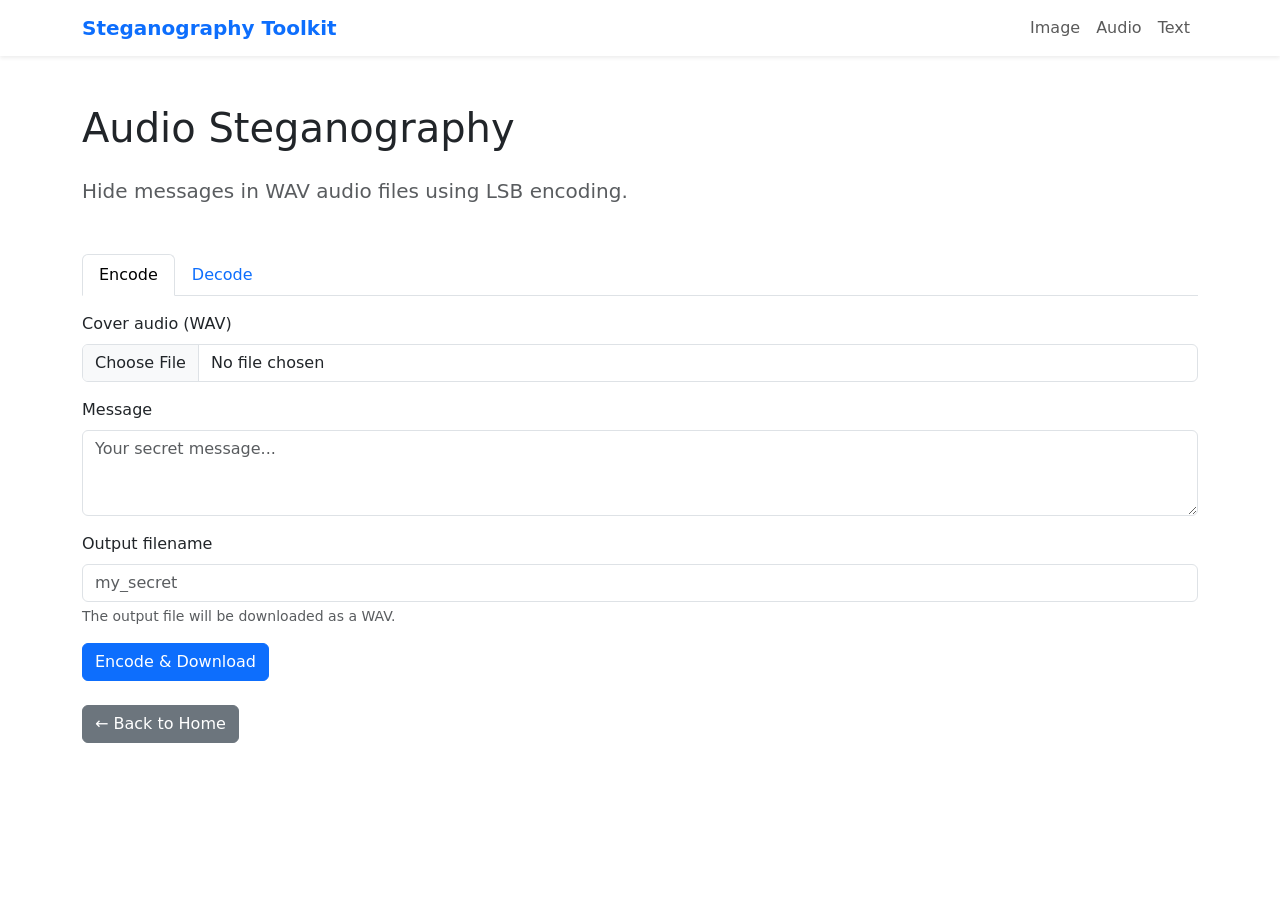
==== server/templates/audio.html @ faaa0a05 "Add files via upload" ====
<!DOCTYPE html>
<html lang="en">
  <head>
    <meta charset="utf-8" />
    <meta name="viewport" content="width=device-width, initial-scale=1" />
    <title>Audio Steganography - Steganography Toolkit</title>

    <link
      href="https://cdn.jsdelivr.net/npm/bootstrap@5.3.2/dist/css/bootstrap.min.css"
      rel="stylesheet"
      integrity="sha384-..."
      crossorigin="anonymous"
    />
    <link rel="stylesheet" href="/static/css/style.css" />
  </head>

  <body class="dedicated-page">
    <header class="navbar navbar-expand-lg navbar-light bg-white shadow-sm">
      <div class="container">
        <a class="navbar-brand text-primary fw-bold" href="/">Steganography Toolkit</a>
        <div class="navbar-nav ms-auto">
          <a class="nav-link" href="/image">Image</a>
          <a class="nav-link" href="/audio">Audio</a>
          <a class="nav-link" href="/text">Text</a>
        </div>
      </div>
    </header>

    <main class="container py-5">
      <h1 class="mb-4">Audio Steganography</h1>
      <p class="lead text-muted mb-4">
        Hide messages in WAV audio files using LSB encoding.
      </p>

      <div class="row gy-4">
        <div class="col-12" id="alerts"></div>

        <div class="col-12">
          <ul class="nav nav-tabs" id="audioTabs" role="tablist">
            <li class="nav-item" role="presentation">
              <button
                class="nav-link active"
                id="encode-tab"
                data-bs-toggle="tab"
                data-bs-target="#encode"
                type="button"
                role="tab"
                aria-controls="encode"
                aria-selected="true"
              >
                Encode
              </button>
            </li>
            <li class="nav-item" role="presentation">
              <button
                class="nav-link"
                id="decode-tab"
                data-bs-toggle="tab"
                data-bs-target="#decode"
                type="button"
                role="tab"
                aria-controls="decode"
                aria-selected="false"
              >
                Decode
              </button>
            </li>
          </ul>
          <div class="tab-content pt-3" id="audioTabsContent">
            <div
              class="tab-pane fade show active"
              id="encode"
              role="tabpanel"
              aria-labelledby="encode-tab"
            >
              <form id="encodeForm">
                <input type="hidden" name="mode" value="audio" />
                <div class="mb-3">
                  <label class="form-label">Cover audio (WAV)</label>
                  <input class="form-control" type="file" accept="audio/wav" name="coverFile" required />
                </div>
                <div class="mb-3">
                  <label class="form-label">Message</label>
                  <textarea class="form-control" name="message" rows="3" placeholder="Your secret message..."></textarea>
                </div>
                <div class="mb-3">
                  <label class="form-label">Output filename</label>
                  <input class="form-control" name="outputName" placeholder="my_secret" />
                  <div class="form-text">The output file will be downloaded as a WAV.</div>
                </div>
                <button type="submit" class="btn btn-primary">Encode &amp; Download</button>
              </form>
            </div>

            <div class="tab-pane fade" id="decode" role="tabpanel" aria-labelledby="decode-tab">
              <form id="decodeForm">
                <input type="hidden" name="mode" value="audio" />
                <div class="mb-3">
                  <label class="form-label">Stego audio (WAV)</label>
                  <input class="form-control" type="file" accept="audio/wav" name="stegoFile" required />
                </div>
                <button type="submit" class="btn btn-primary">Decode</button>
              </form>
              <div class="mt-3">
                <label class="form-label">Decoded message</label>
                <pre id="decodeResult" class="form-control" style="white-space: pre-wrap; min-height: 5rem;"></pre>
              </div>
            </div>
          </div>
        </div>
      </div>

      <div class="mt-4">
        <a href="/" class="btn btn-secondary">← Back to Home</a>
      </div>
    </main>

    <script src="https://cdn.jsdelivr.net/npm/bootstrap@5.3.2/dist/js/bootstrap.bundle.min.js" integrity="sha384-..." crossorigin="anonymous"></script>
    <script src="/static/js/audio.js"></script>
  </body>
</html>
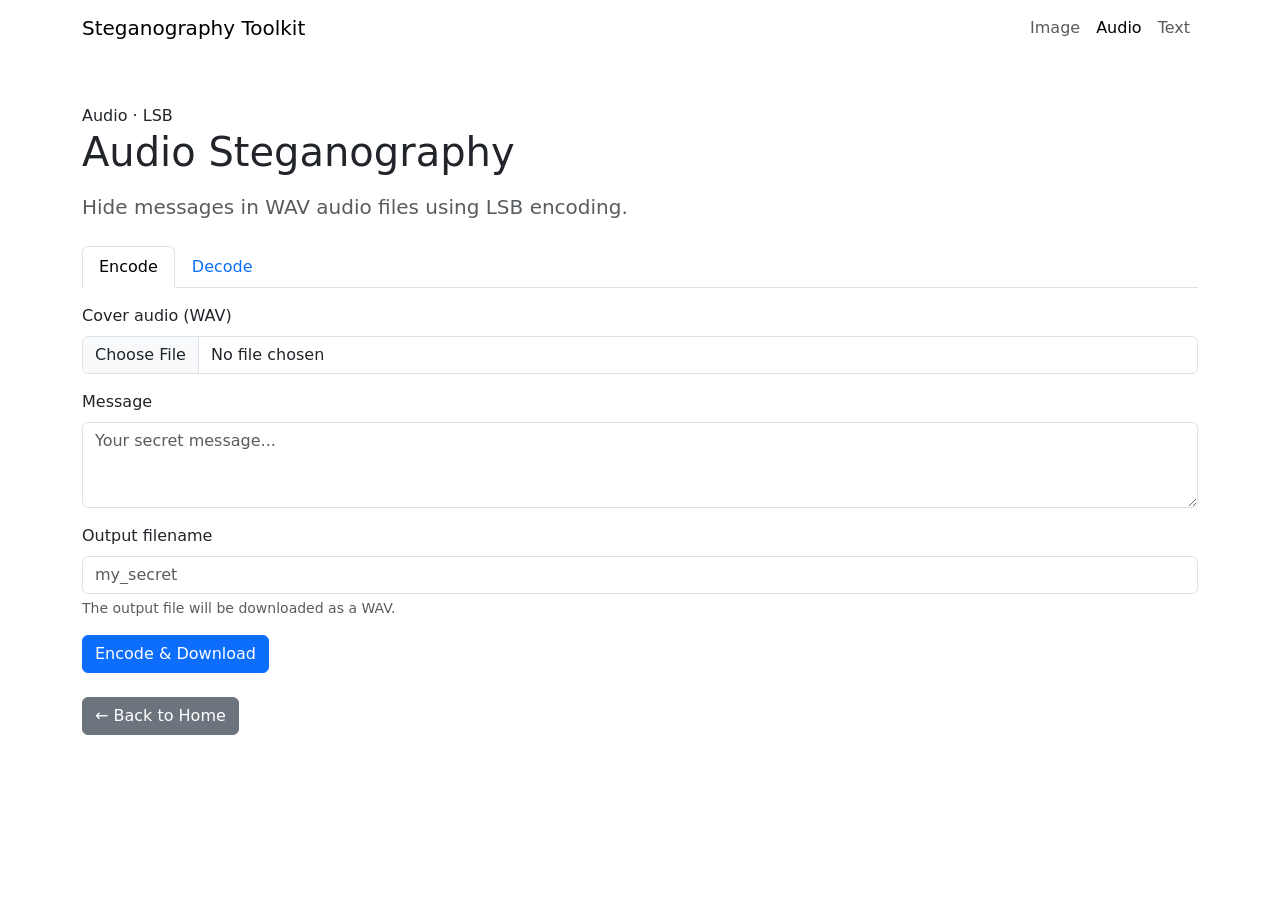
==== commit 09a814a8: "Refonte UI/UX" ====
--- a/server/templates/audio.html
+++ b/server/templates/audio.html
@@ -5,37 +5,44 @@
     <meta name="viewport" content="width=device-width, initial-scale=1" />
     <title>Audio Steganography - Steganography Toolkit</title>
 
+    <link rel="preconnect" href="https://fonts.googleapis.com" />
+    <link rel="preconnect" href="https://fonts.gstatic.com" crossorigin />
+    <link
+      href="https://fonts.googleapis.com/css2?family=Space+Grotesk:wght@400;500;600;700&family=Inter:wght@400;500;600&family=JetBrains+Mono:wght@400;500;600&display=swap"
+      rel="stylesheet"
+    />
     <link
       href="https://cdn.jsdelivr.net/npm/bootstrap@5.3.2/dist/css/bootstrap.min.css"
       rel="stylesheet"
-      integrity="sha384-..."
-      crossorigin="anonymous"
     />
     <link rel="stylesheet" href="/static/css/style.css" />
   </head>
 
   <body class="dedicated-page">
-    <header class="navbar navbar-expand-lg navbar-light bg-white shadow-sm">
+    <header class="navbar navbar-expand-lg">
       <div class="container">
-        <a class="navbar-brand text-primary fw-bold" href="/">Steganography Toolkit</a>
+        <a class="navbar-brand" href="/">Steganography Toolkit</a>
         <div class="navbar-nav ms-auto">
           <a class="nav-link" href="/image">Image</a>
-          <a class="nav-link" href="/audio">Audio</a>
+          <a class="nav-link active" aria-current="page" href="/audio">Audio</a>
           <a class="nav-link" href="/text">Text</a>
         </div>
       </div>
     </header>
 
     <main class="container py-5">
-      <h1 class="mb-4">Audio Steganography</h1>
-      <p class="lead text-muted mb-4">
-        Hide messages in WAV audio files using LSB encoding.
-      </p>
+      <div class="page-head">
+        <span class="eyebrow">Audio · LSB</span>
+        <h1 class="mb-3">Audio Steganography</h1>
+        <p class="lead text-muted mb-0">
+          Hide messages in WAV audio files using LSB encoding.
+        </p>
+      </div>
 
       <div class="row gy-4">
         <div class="col-12" id="alerts"></div>
 
-        <div class="col-12">
+        <div class="col-12 panel">
           <ul class="nav nav-tabs" id="audioTabs" role="tablist">
             <li class="nav-item" role="presentation">
               <button
@@ -115,7 +122,7 @@
       </div>
     </main>
 
-    <script src="https://cdn.jsdelivr.net/npm/bootstrap@5.3.2/dist/js/bootstrap.bundle.min.js" integrity="sha384-..." crossorigin="anonymous"></script>
+    <script src="https://cdn.jsdelivr.net/npm/bootstrap@5.3.2/dist/js/bootstrap.bundle.min.js"></script>
     <script src="/static/js/audio.js"></script>
   </body>
 </html>
